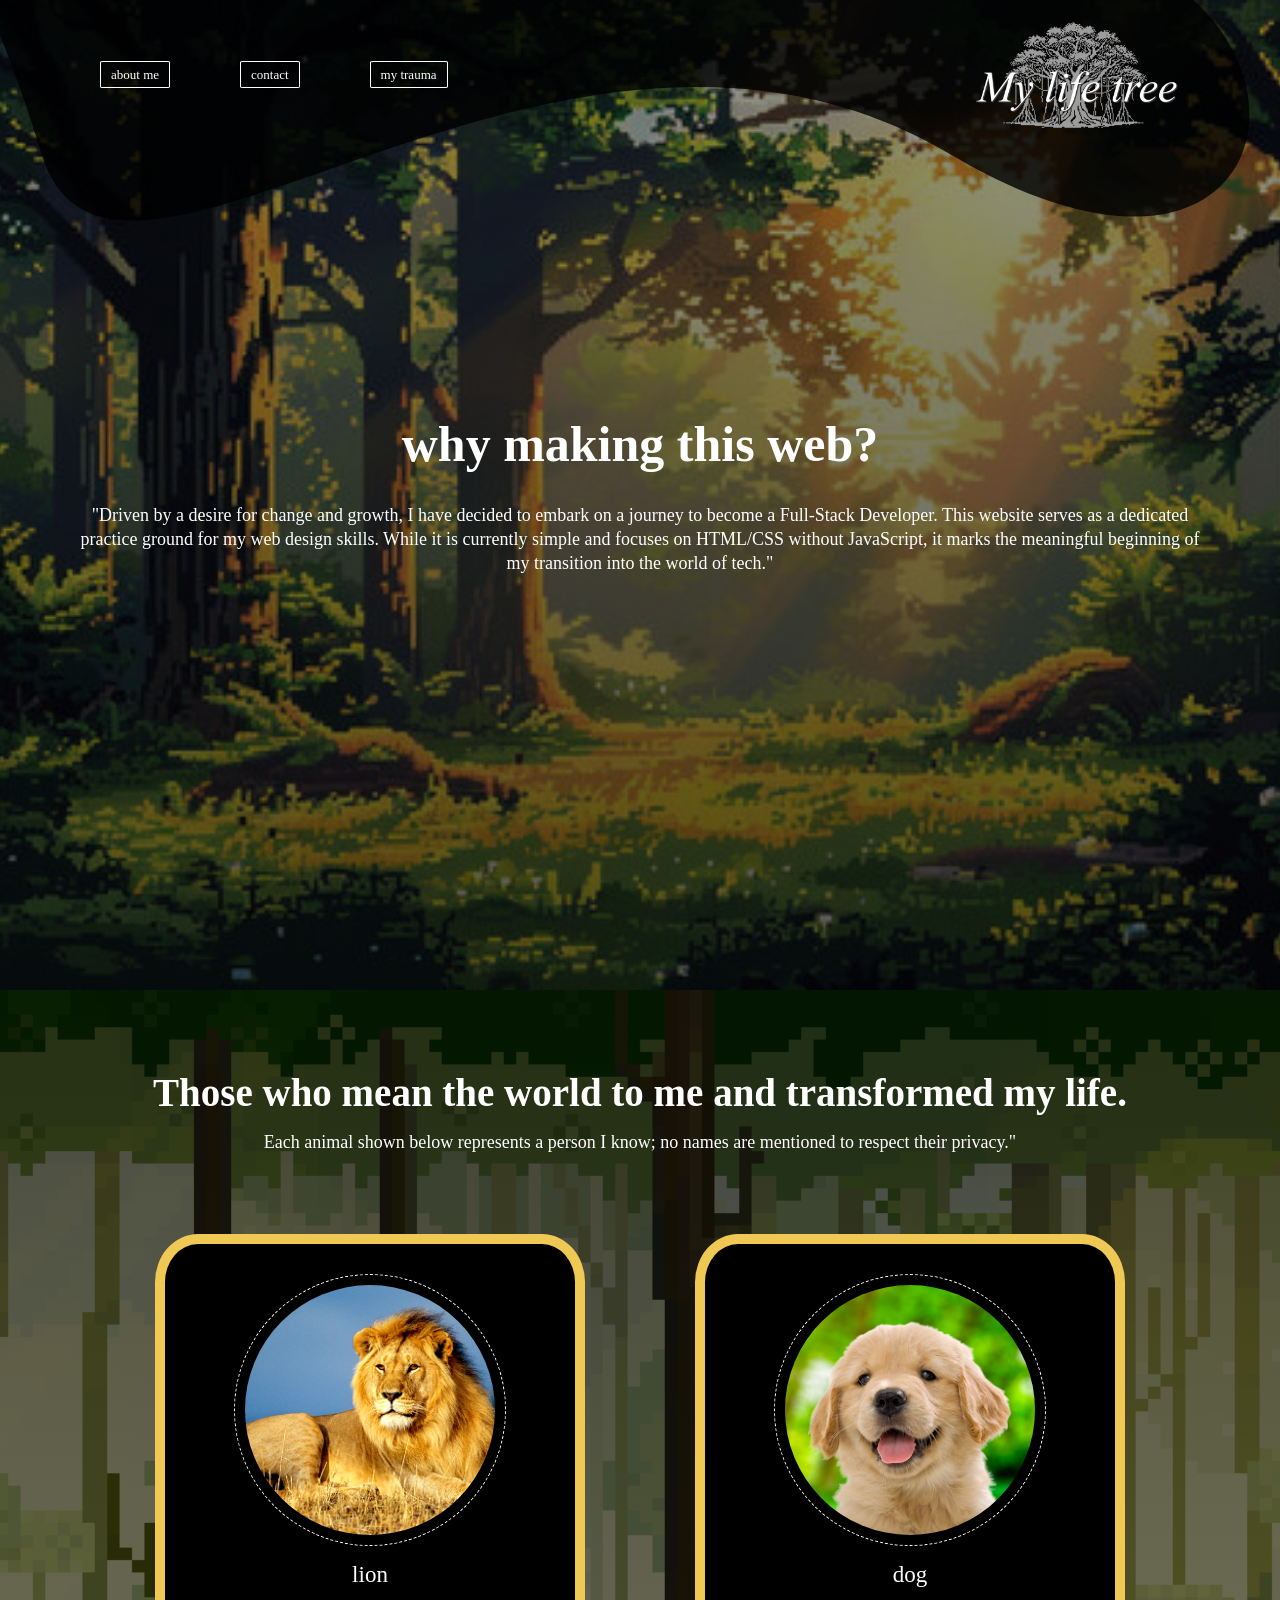
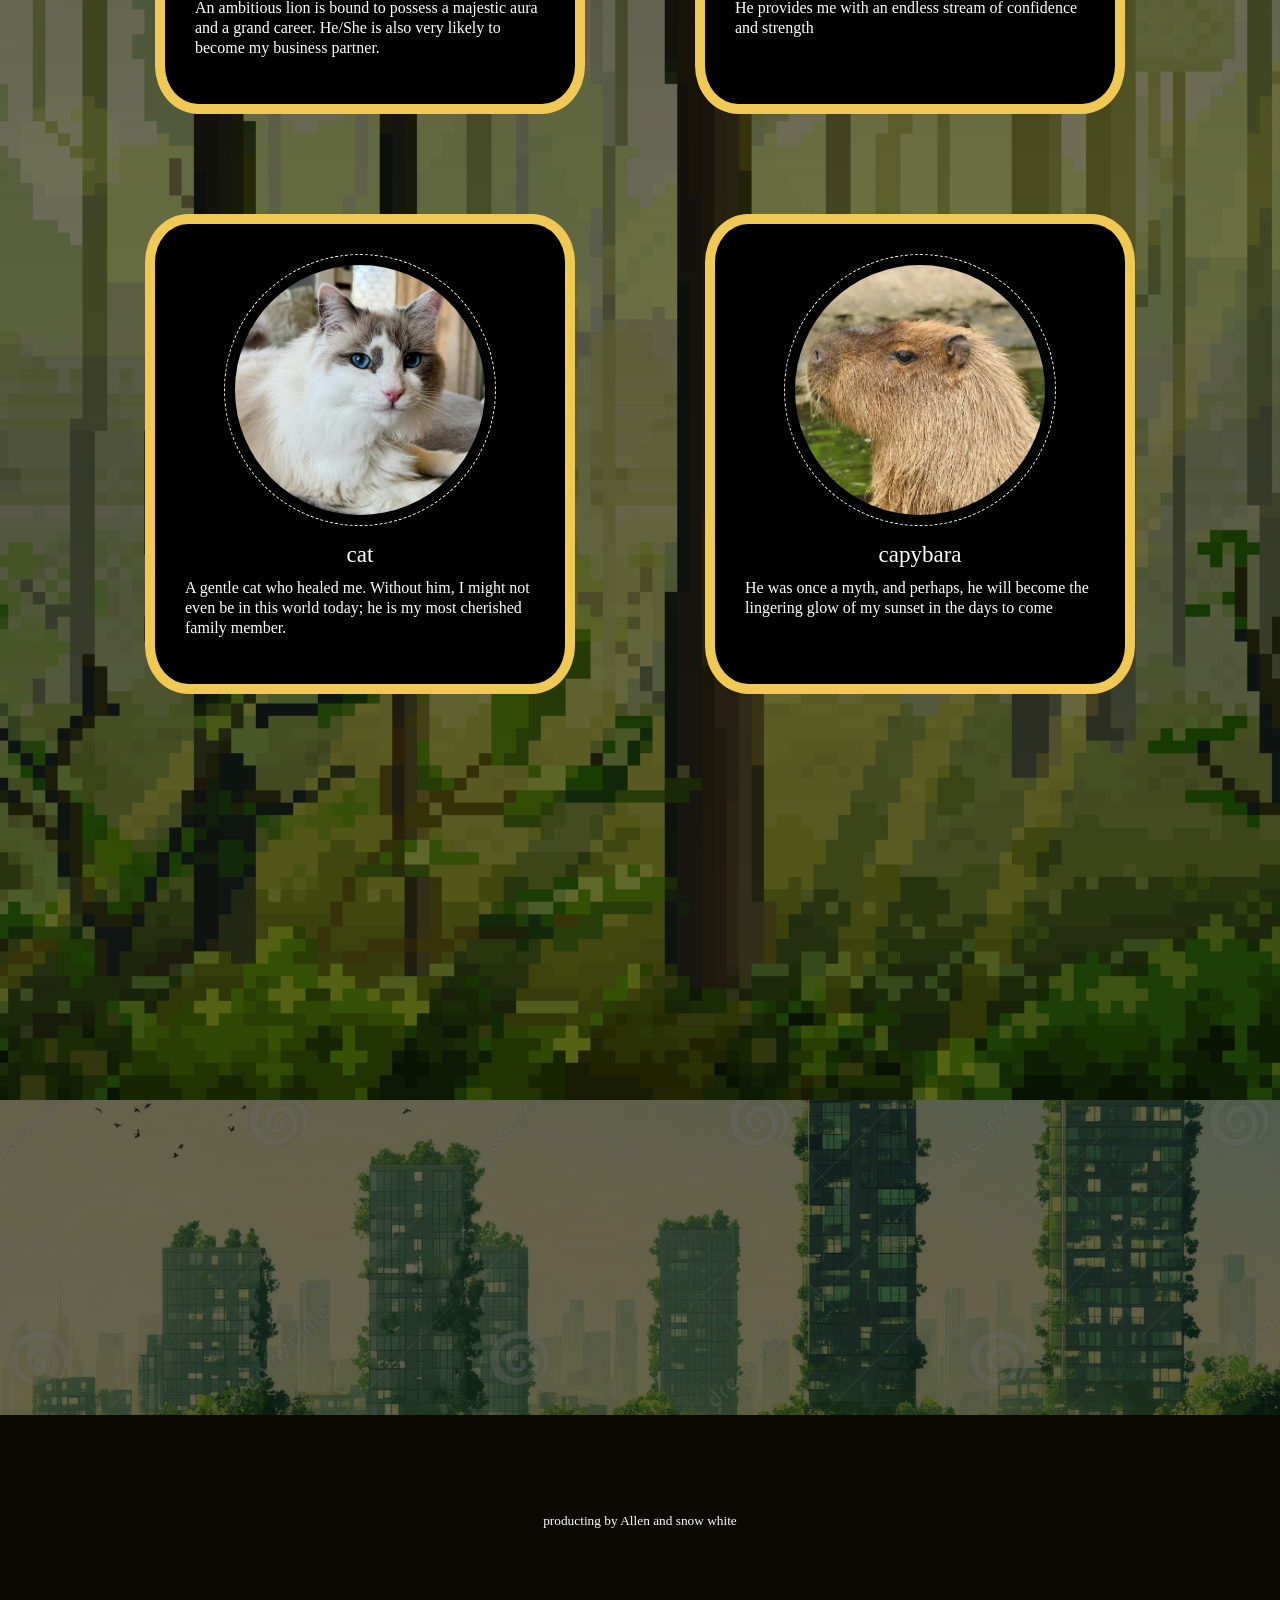
==== index.html @ 518e2465 "fix: rename homepage to index.html for hosting" ====
<!DOCTYPE html>
<html lang="en">
<div class="ovb"></div>
<head>
    <meta charset="UTF-8">
    <meta name="viewport" content="width=device-width, initial-scale=1.0">
    <title>my life tree</title>
    <link rel="stylesheet" href="style.css">
</head>
<body>
    <header>
        <svg class="ft" width="1099" height="243" viewBox="0 0 1099 243" fill="none" xmlns="http://www.w3.org/2000/svg">
        <path d="M61.6087 3.28331C163.109 3.28331 494.609 47.7833 841.609 3.28331C1188.61 -41.2167 1179.61 384.783 841.609 185.283C503.609 -14.2166 121.847 383.148 61.6087 185.283C1.37067 -12.5815 -39.8914 3.28331 61.6087 3.28331Z" fill="black"/>
        </svg>
    
            <nav>
                <h1>My life tree</h1>
                <ul>
                    <li><a href="http://127.0.0.1:5500/about%20me.html">about me</a></li>
                    <li><a href="http://127.0.0.1:5500/contact.html">contact</a></li>
                    <li><a href="http://127.0.0.1:5500/my%20trauma.html">my trauma</a></li>
                </ul>
            </nav>    
    </header>
    <main>
        <section class="wood">
            <h2 class="d">why making this web?</h2>
            <p class="d">"Driven by a desire for change and growth, I have decided to embark on a journey to become a Full-Stack Developer. This website serves as a dedicated practice ground for my web design skills. While it is currently simple and focuses on HTML/CSS without JavaScript, it marks the meaningful beginning of my transition into the world of tech."</p>

        </section>
        <section class="desert">
            <div class="word">
                <h2 class="d">Those who mean the world to me and transformed my life.</h2>
                <p class="d">Each animal shown below represents a person I know; no names are mentioned to respect their privacy."</p>
            </div>  
                <section class="animal-gallery">
                        <div class="first">
                            <article class="left card">
                                <a href="http://127.0.0.1:5500/lion.html" >  
                                    <img src="./image2/lion.png" alt="lion" >
                                </a>   
                                <a href="http://127.0.0.1:5500/line.html">lion</a>
                                <p>An ambitious lion is bound to possess a majestic aura and a grand career. He/She is also very likely to become my business partner.</p>
                            </article>
                            <article class="right card">
                                <a href="http://127.0.0.1:5500/dog.html">
                                    <img src="./image2/dog.webp" alt="dog" >
                                </a>    
                                <a href="http://127.0.0.1:5500/dog.html">dog</a>
                                <p>He provides me with an endless stream of confidence and strength</p>
                            </article>
                        </div>  
                        <div class="second"> 
                            <article class="left card">
                                <a href="http://127.0.0.1:5500/cat.html">    
                                    <img src="./image2/cat.webp" alt="cat" >
                                </a>    
                                <a href="http://127.0.0.1:5500/cat.html">cat</a>
                                <p>A gentle cat who healed me. Without him, I might not even be in this world today; he is my most cherished family member.</p>
                            </article>
                            <article class="right card">
                                <a href="http://127.0.0.1:5500/capybara.html">  
                                    <img src="./image2/Capybara.webp" alt="capybara" >
                                </a>    
                                <a href="http://127.0.0.1:5500/capybara.html">capybara</a>
                                <p>He was once a myth, and perhaps, he will become the lingering glow of my sunset in the days to come</p>
                            </article>
                        </div>    
                </section> 
        </section>
    </main>
    <section class="end">
        <p class="d">As time passes, I seem to have been polished into someone smoother. Despite many unexpected turns, there is no denying that it was these accidents and the animals that assembled me into who I am today.</p>
    </section>
    <footer>
        <p><small>producting by Allen and snow white</small></p>
    </footer>
    <script src="lifetree.js"></script>    
</body>
</html>
---- style.css ----
*{padding: 0px;
margin: 0px;}
p{
    line-height: 24px;
}
.animal-gallery p{
    line-height: 20px;
}
header {
    /*background-color: rgb(1, 0, 0,0.85);*/
    width: 100%;
    position: fixed;
    z-index: 100;
}
header svg{
    margin: 0px;
    padding: 0px;
    position: absolute;
    top:-270px;
    left: -30px;
    width:100vw;
    height: 700px;
    z-index: 99;
    filter: opacity(80%);
    pointer-events: none;
}
header nav{
    position: relative;
    z-index: 101;
    display: flex;
    align-items: center;
    justify-content: space-between;
    flex-direction: row-reverse;
    padding: 5px 100px;
}
header a{
    color: white;
    border: white 0.5px solid;
    border-radius: 5%;
    padding: 5px 10px;
    text-decoration: none;
    font-size: 13px;
}
header a:hover{text-decoration: underline;}

header ul{
    display: flex;
    list-style: none;
    gap:70px;
    cursor: pointer;
    
}

header h1{
    color: rgba(109, 107, 105,0);
    font-size: 60px;
    background-image: url(/image2/title.png);
    background-size:contain ;
    background-repeat:no-repeat ;
    background-position: center;
    width: 210px;
    /*filter: opacity(80%);*/
}

.wood h2{
    font-size: 50px;
}
.wood {
    color: white;
    height: 110vh;
    background-image:linear-gradient(rgba(0,0,0,0.4),rgba(0,0,0,0.65)),url("image2/360_F_828985104_2P8aeB2vhLSOSJqbBpKOfpH0wYdKN1Qn.jpg");
    background-repeat:no-repeat ;
    background-size:cover;
    background-position: center;
    display: flex;
    align-items: center;
    flex-direction: column;
    justify-content: center;
    gap:30px;
    padding:0px 80px ;
     
}
.desert{
    color: white;
    background-image: linear-gradient(rgba(0,0,0,0.65),rgba(0,0,0,0.4)),url("image2/5zxpyprbftpd1.png");    
    height: 190vh; 
    background-repeat:no-repeat ;
    background-position:center ;
    background-size:cover ;
}
.desert h2{
    font-size: 39px;
}
.desert div.word{
    display: flex;
    flex-direction: column;
    justify-content:start;
    align-items:center;
    padding:80px 50px 30px;
    gap: 15px;
}
.animal-gallery{
    display: flex;
    flex-direction: column;
    position: relative;
}
.animal-gallery img{
    padding: 10px;
    height:250px;
    width: 250px;
    object-fit: cover;
    border-radius: 50%;
    border: white 1.5px dashed;
    transition: transform 0.3s ease;
    cursor: pointer;
}
.animal-gallery img:hover{
    transform: scaleX(1.1);
}
.animal-gallery article{
    display: flex;
    flex-direction: column;
    align-items: center;
    border: #f0c954 10px solid;
    padding: 30px;
    margin: 30px 50px;
    gap: 10px;
    /*width: 80%;           /* 讓盒子跟著螢幕大小縮放 */
    /*max-width: 350px;     /* 但最寬不要超過 450px */
    width:350px;
    height: 400px;
    border-radius: 10%;
    background-color: black;
}



.first{
    display: flex;
    flex-direction: row;
    justify-content: center;
    align-items: center;
    padding: 10px;
    gap: 10px;
    margin: 10px;
}
.second{
    display: flex;
    flex-direction: row;
    justify-content:center;
    align-items: center;
    padding: 10px;
    gap: 30px;
    margin: 10px;
}
.end{
    color: white;
    height: 35vh;
    background-image:linear-gradient(rgba(0,0,0,0.6),rgba(0,0,0,0.6)),url("image2/overgrown-city-skyline-sunset-pixel-art-365311938.jpg");
    background-repeat:no-repeat ;
    background-size:cover;
    background-position: center;
    display: flex;
    align-items: center;
    flex-direction: column;
    justify-content: center;
    padding:0px 80px; ;
}
.end p{
    font-size: 20px;
    text-align: center;
}
.wood p{
    font-size: 18px;
    text-align: center;
}
.word p
{font-size: 18px;}
article a{
    font-size: 23px;
    text-decoration: none;
    color: white;
}
article a:hover{
    text-decoration: underline;
}
footer{
    height: 20vh;
    background-color: rgb(11, 9, 1);
    color: white;
    display: flex;
    padding: 15px;
    flex-direction: column;
    justify-content: center;
    align-items: center;
}
footer.animal{
    height: 10vh;
    background-color: black;
    display: flex;
    flex-direction: column;
    align-items: center;
    
}

footer.animal a{
    color: white;
    border: white 0.5px solid;
    border-radius: 5%;
    padding: 5px 10px;
    text-decoration: none;
    font-size: 13px;
}
footer.animal a:hover{
    text-decoration: underline;
}

section.son_page{
    color:white ;
    height: 135vh;
    background-image: linear-gradient(rgba(0,0,0,0.3),rgba(0,0,0,0.3)),url("image2/bg.webp");
    background-repeat: no-repeat;
    background-position:center ;
    background-size: cover;
    display: flex;
    flex-direction: column;
    align-items: center;
    justify-content: center;
}
section.son_page_demo{
    color:white ;
    height: 135vh;
    background-image: linear-gradient(rgba(0,0,0,0.3),rgba(0,0,0,0.3)),url("image2/Ancient-Ruins-in-the-Woods.png");
    background-repeat: no-repeat;
    background-position:center ;
    background-size: cover;
    display: flex;
    flex-direction: column;
    align-items: center;
    justify-content: center;
}
article.ani_img{
    display: flex;
    flex-direction: column;
    align-items: center;
    text-align: center;
    padding: 30px;
    gap: 27px;
    margin: 30px;
}
.ani_img img{
    width: 400px;
    height: 500px;
    object-fit: cover;
    transition: transform 0.3s ease;
    border: rgb(251, 244, 144) 2px double;
}
.img-box {
    width: 400px;
    height: 500px; 
    overflow: hidden; /* 關鍵魔法：超出相框的通通藏起來！ */ /* (選用) 如果你想要圖片有圓角可以加這行 */
    border: rgb(251, 244, 144) 2px double;
    transition: transform 0.3s ease;
    
}

.img-box img {
    width: 400px;
    height: 500px;
    transform: scale(1.15) translateZ(0); /* 放大圖片，把下面浮水印擠到相框外面 */ /* 讓圖片從「中上」開始放大，這樣底部被擠出去的部分會最多 */

}
.ani_img img:hover{
    transform: scale(1.1) translateZ(0);
    cursor: pointer;
    
    will-change: transform;
}
.img-box:hover{
    transform: scale(1.1) translateZ(0);
    will-change: transform
}
.introduction_box{
    position: absolute;
    background-image: linear-gradient(rgba(0,0,0,0.15),rgba(0,0,0,0.15)),url("image2/pngtree-scroll-paper-in-pixel-art-style-png-image_15040538.png");
    background-repeat: no-repeat;
    background-position: center;
    background-size: 185% auto;
    display: flex;
    flex-direction: column;
    display: grid; 
    place-items: center;
    z-index: 90;
    width: 535px;
    height: 600px;
    padding: 60px ;
    opacity: 0;
    transform: translate(-100%);
}
.introduction_box p{
    color: black;
    font-size: 25px;
    letter-spacing: 0.5px;
    line-height: 50px;
    text-align: center;
    word-spacing: 1.5px;
    margin: 50px;
}
.introduction_box button{
    width: 54px;
    height: 25px;
    background-color: #a6651c;
    color: white;
    transform: translate(-100%);
    opacity: 0;
    cursor: pointer;
    font-size:13px;
    letter-spacing: 0.7px;
}
.overlay{
    z-index: 85;
    background-color: rgb(0, 0, 0,0.6);
    position: fixed;
    left: 0;
    top: 0;
    width: 100vw;
    height: 100vh;
    pointer-events: none;
    opacity: 0;
}
.os{
    opacity: 1;
    pointer-events:all;
}

.show-animation{
  /* 執行 bounceSlideIn 動畫，時間 1 秒，ease-out（先快後慢），最後定格在 100% 狀態 */
    animation: bounceSlideIn 1s ease-out forwards;
}
/*.left{
    opacity: 0;
    transform: translateX(-100%);
}
.right{
    opacity: 0;
    transform: translateX(100%);
}
.card{
    transition: all 0.8 cubic-bezier(0.25,0.46,0.45,0.94);
}
.cs{
    opacity: 1;
    transform: translateX(0%);
}*/
.left{
    opacity: 0;
    pointer-events: none;
    
}
.right{
    opacity: 0;
    pointer-events: none;
}
.la{
    animation: cardl 1s ease-out forwards;
    pointer-events: all;
}
.ra{
    animation: cardr 1s ease-out forwards;
    pointer-events: all;
}
.d{opacity: 0;}
.all_text{
    animation: appear 1.5s linear forwards;
}
/*.hani{
    opacity: 0;
    animation: appear 1s ease-out forwards;
}
.pani{
    opacity: 0;
    animation: appear 1s linear forwards;
}*/
.ovb{
    z-index: 999;
    position: absolute;
    pointer-events: none;
    width: 100vw;
    height: 147vh;
    background-color: rgba(0,0,0,0.6);
    opacity: 1;
}
.ovb_anime{
    animation: disappear 0.8s linear forwards;
}
@keyframes disappear{
    0%{opacity: 1;}
    100%{opacity: 0;}
}
@keyframes appear{
    0%{opacity: 0;}
    100%{opacity: 1;}
}

@keyframes cardl{
    0%{opacity: 0;transform: translateX(-100%);}
    100%{opacity: 1;transform: translateX(0%);}
}
@keyframes cardr{
    0%{opacity: 0;transform: translateX(100%);}
    100%{opacity: 1;transform: translateX(0%);}
}

@keyframes bounceSlideIn{
    0%{opacity: 0;transform: translateY(-100%);}
    60% {
        opacity: 100%;
        transform: translateY(0); /* 撞擊終點 (0) */
    }
    75% {
        transform: translateY(-20px); /* 🌟 第一次彈起 (向上移動 20px) */
    }
    90% {
        transform: translateY(0); /* 回到終點 */
    }
    95% {
        transform: translateY(-5px); /* 🌟 第二次微彈 (向上移動 5px) */
    }
    100% {
        opacity: 100%;
        transform: translateY(0); /* 最後定格在終點 */
    }
}
.show-button{
    animation: fadeIn 1s linear forwards;
}
@keyframes fadeIn{
    0%{opacity: 0;transform: translateY(0)}
    100%{opacity: 1;transform: translateY(0)}
}

/*響應式設計*/
@media (max-width: 1000px){
    header svg{
        filter: opacity(0%);
    }
    header {
        background-color: rgba(1, 0, 0,0.85);
        width: 100%;
        height: 20vh;
        display: flex;
        align-items: center;
        justify-content: space-around;
    }

    header ul{
        font-size: 5px;
        gap: 20px;
    }
    header nav{
        padding: 20px 20px;
        gap: 50px;
    }
    .wood h2{
        font-size: 35px;
    }
    .desert h2{
        font-size: 35px;
        text-align: center;
    }
    .wood p{
        font-size: 16px;
    }
    .desert p{
        font-size: 16px;
        text-align: center;
    }
    .end p{
        font-size: 16px;
    }
    .first{
        display: flex;
        flex-direction: column;
    }
    .second{
        display: flex;
        flex-direction: column;
    }
    .animal-gallery article{
        width: 300px;
        height: 350px;
        padding: 30px;
        gap: 13px;
    }
    .animal-gallery img{
        width: 200px;
        height: 200px;
        object-fit: cover;
    }
    .desert{
        height: 310vh;
    }
    .wood{
        height: 120vh;
    }
    .ani_img img{
        width: 260px;
        height: 325px;
    }
    .img-box{
        width: 260px;
        height: 325px;
    }
    .introduction_box{
        width: 375px;
        height: 435px;
        
    }
    .introduction_box p{
        font-size: 20px;
        line-height: 30px;
        word-spacing: 2px;
    }   
       

}
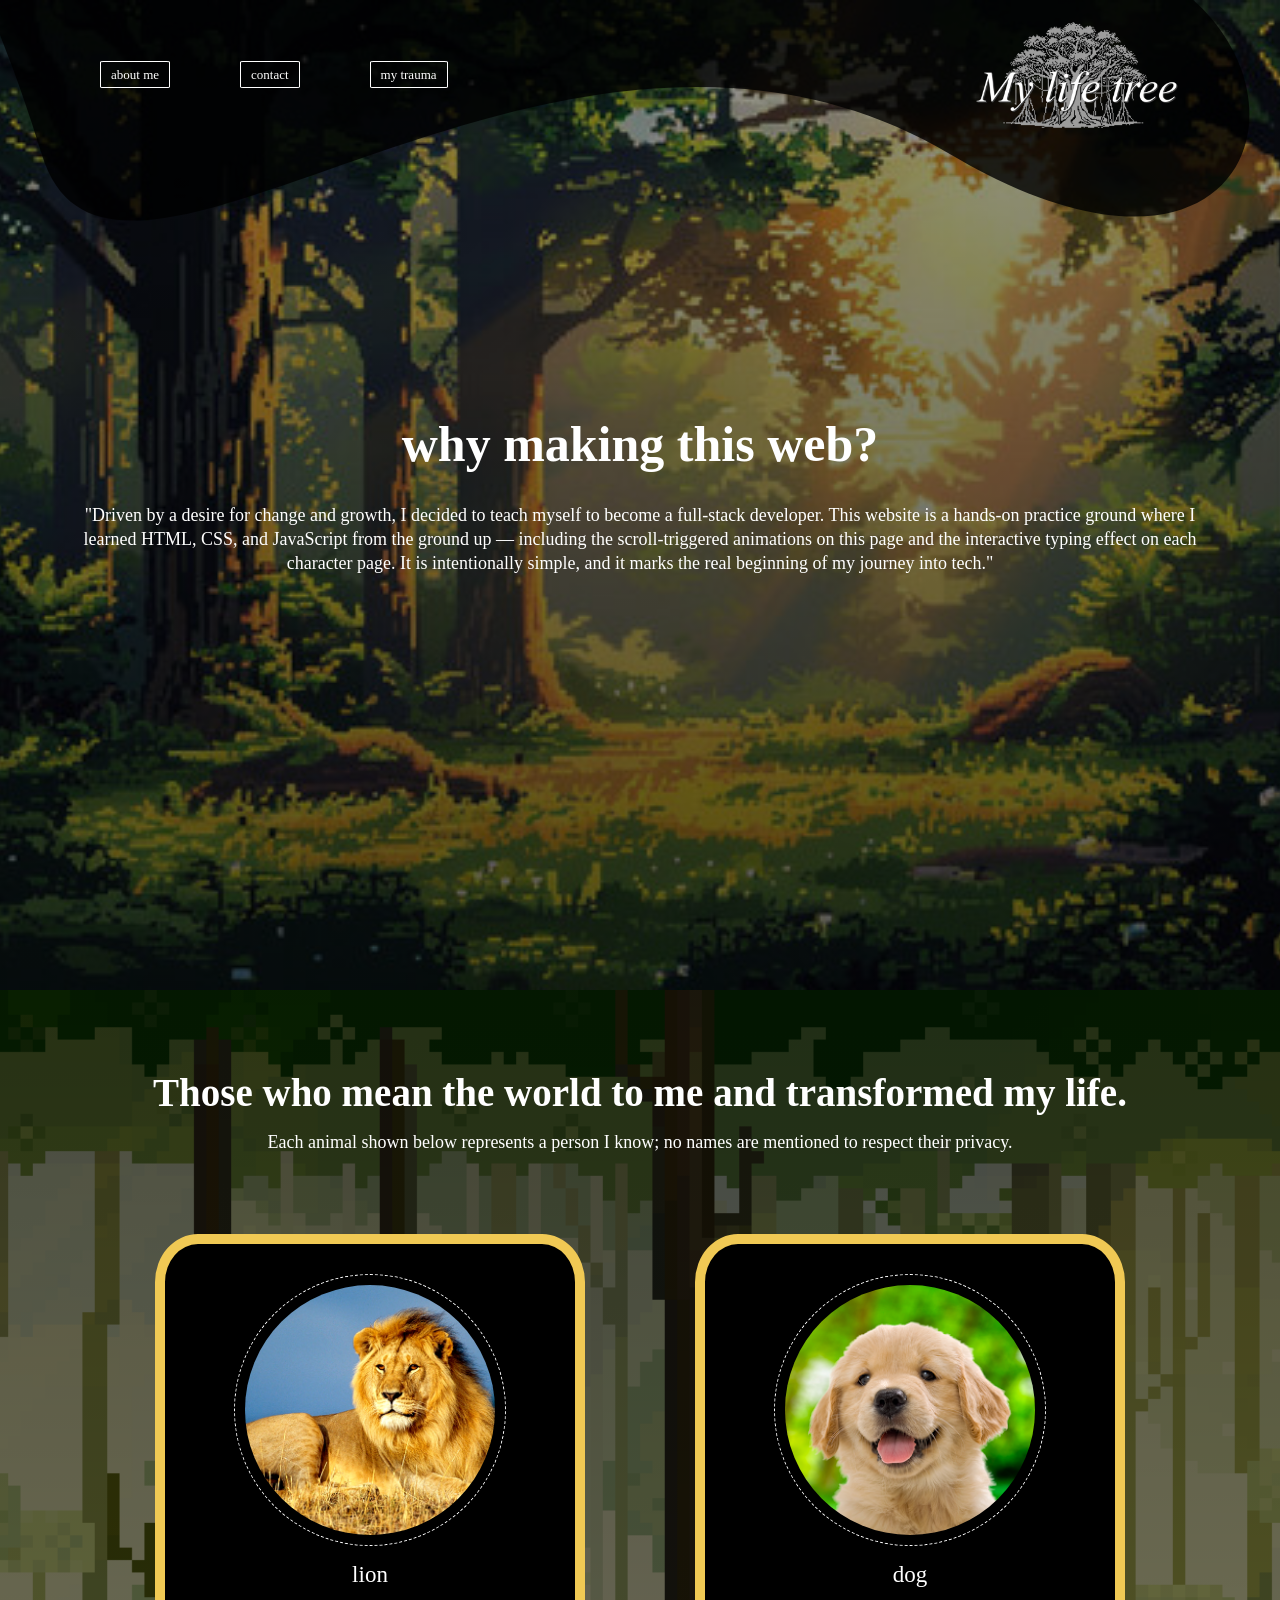
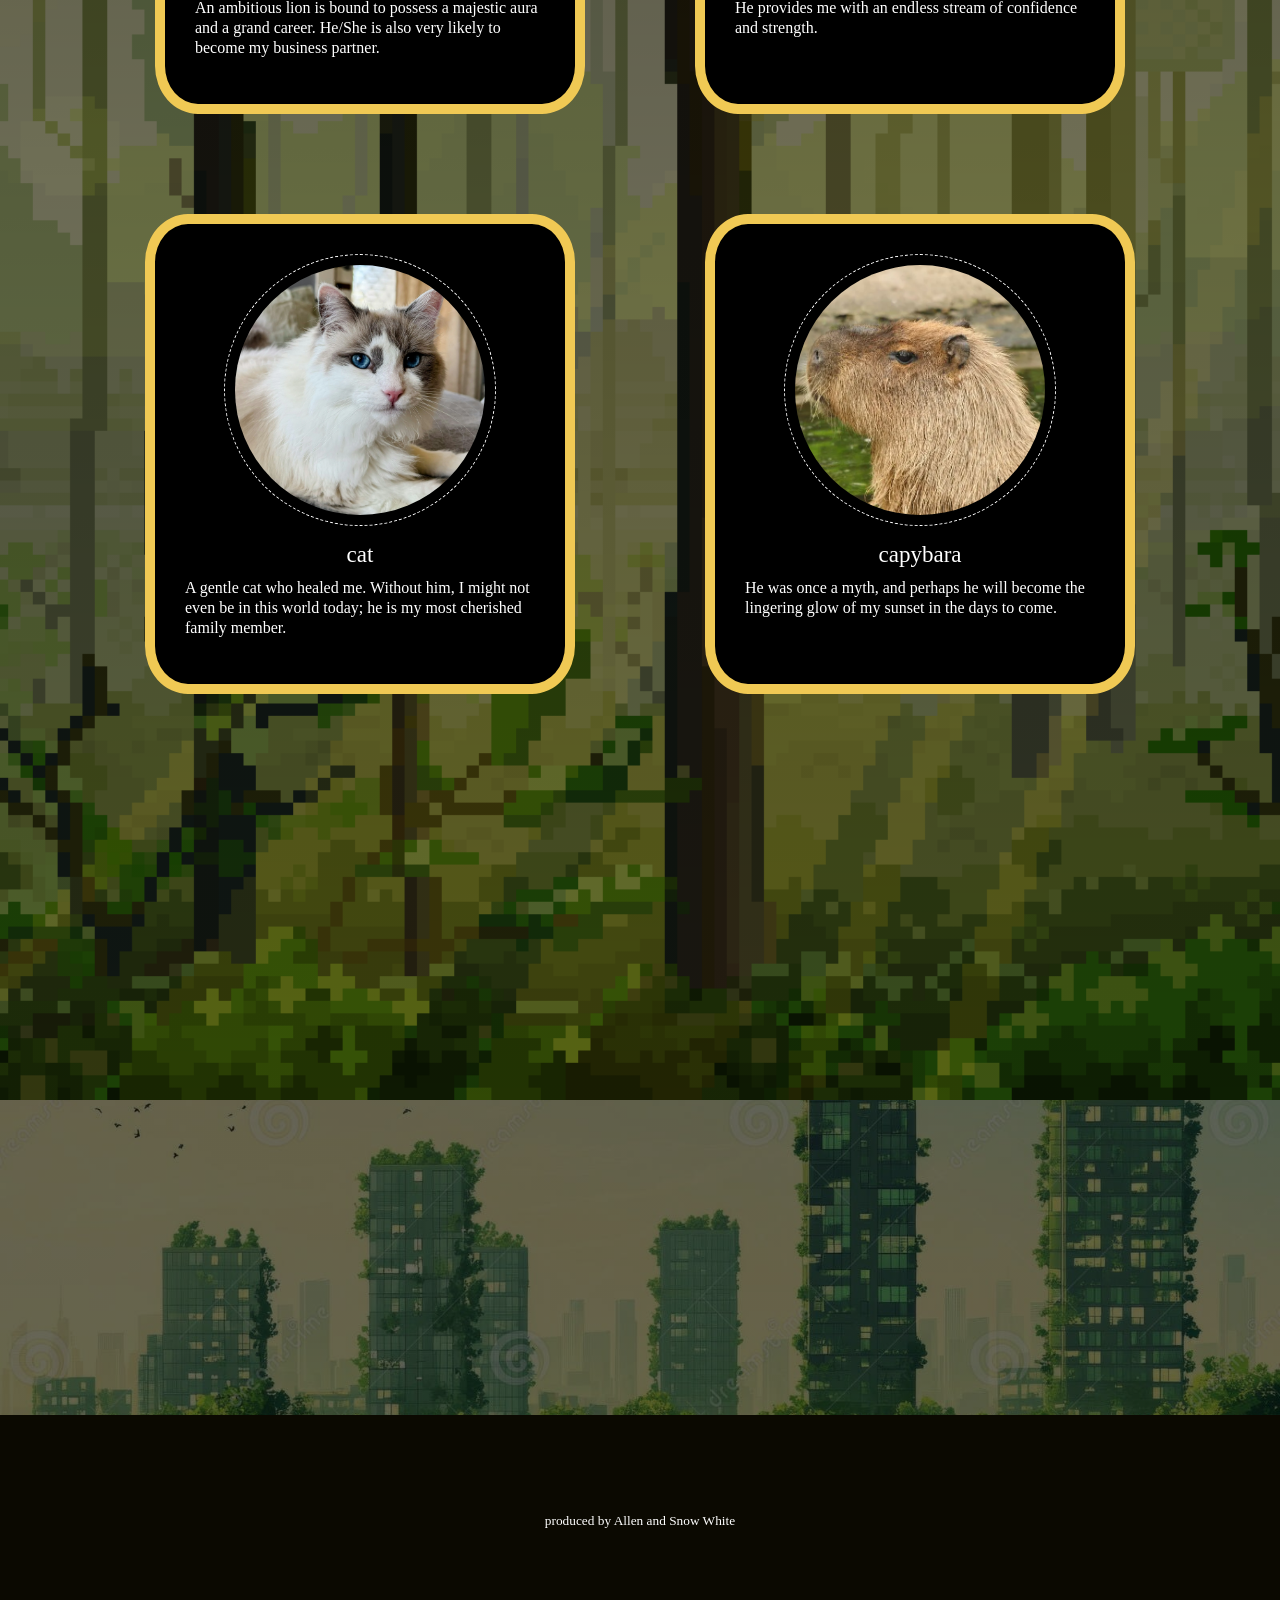
==== commit f010f548: "Update website with refined files" ====
--- a/index.html
+++ b/index.html
@@ -1,13 +1,13 @@
 <!DOCTYPE html>
 <html lang="en">
-<div class="ovb"></div>
 <head>
     <meta charset="UTF-8">
     <meta name="viewport" content="width=device-width, initial-scale=1.0">
-    <title>my life tree</title>
+    <title>My Life Tree</title>
     <link rel="stylesheet" href="style.css">
 </head>
 <body>
+    <div class="ovb"></div>
     <header>
         <svg class="ft" width="1099" height="243" viewBox="0 0 1099 243" fill="none" xmlns="http://www.w3.org/2000/svg">
         <path d="M61.6087 3.28331C163.109 3.28331 494.609 47.7833 841.609 3.28331C1188.61 -41.2167 1179.61 384.783 841.609 185.283C503.609 -14.2166 121.847 383.148 61.6087 185.283C1.37067 -12.5815 -39.8914 3.28331 61.6087 3.28331Z" fill="black"/>
@@ -16,64 +16,64 @@
             <nav>
                 <h1>My life tree</h1>
                 <ul>
-                    <li><a href="http://127.0.0.1:5500/about%20me.html">about me</a></li>
-                    <li><a href="http://127.0.0.1:5500/contact.html">contact</a></li>
-                    <li><a href="http://127.0.0.1:5500/my%20trauma.html">my trauma</a></li>
+                    <li><a href="about-me.html">about me</a></li>
+                    <li><a href="contact.html">contact</a></li>
+                    <li><a href="my-trauma.html">my trauma</a></li>
                 </ul>
             </nav>    
     </header>
     <main>
         <section class="wood">
             <h2 class="d">why making this web?</h2>
-            <p class="d">"Driven by a desire for change and growth, I have decided to embark on a journey to become a Full-Stack Developer. This website serves as a dedicated practice ground for my web design skills. While it is currently simple and focuses on HTML/CSS without JavaScript, it marks the meaningful beginning of my transition into the world of tech."</p>
+            <p class="d">"Driven by a desire for change and growth, I decided to teach myself to become a full-stack developer. This website is a hands-on practice ground where I learned HTML, CSS, and JavaScript from the ground up — including the scroll-triggered animations on this page and the interactive typing effect on each character page. It is intentionally simple, and it marks the real beginning of my journey into tech."</p>
 
         </section>
         <section class="desert">
             <div class="word">
                 <h2 class="d">Those who mean the world to me and transformed my life.</h2>
-                <p class="d">Each animal shown below represents a person I know; no names are mentioned to respect their privacy."</p>
+                <p class="d">Each animal shown below represents a person I know; no names are mentioned to respect their privacy.</p>
             </div>  
                 <section class="animal-gallery">
                         <div class="first">
                             <article class="left card">
-                                <a href="http://127.0.0.1:5500/lion.html" >  
+                                <a href="lion.html">  
                                     <img src="./image2/lion.png" alt="lion" >
                                 </a>   
-                                <a href="http://127.0.0.1:5500/line.html">lion</a>
+                                <a href="lion.html">lion</a>
                                 <p>An ambitious lion is bound to possess a majestic aura and a grand career. He/She is also very likely to become my business partner.</p>
                             </article>
                             <article class="right card">
-                                <a href="http://127.0.0.1:5500/dog.html">
+                                <a href="dog.html">
                                     <img src="./image2/dog.webp" alt="dog" >
                                 </a>    
-                                <a href="http://127.0.0.1:5500/dog.html">dog</a>
-                                <p>He provides me with an endless stream of confidence and strength</p>
+                                <a href="dog.html">dog</a>
+                                <p>He provides me with an endless stream of confidence and strength.</p>
                             </article>
                         </div>  
                         <div class="second"> 
                             <article class="left card">
-                                <a href="http://127.0.0.1:5500/cat.html">    
+                                <a href="cat.html">    
                                     <img src="./image2/cat.webp" alt="cat" >
                                 </a>    
-                                <a href="http://127.0.0.1:5500/cat.html">cat</a>
+                                <a href="cat.html">cat</a>
                                 <p>A gentle cat who healed me. Without him, I might not even be in this world today; he is my most cherished family member.</p>
                             </article>
                             <article class="right card">
-                                <a href="http://127.0.0.1:5500/capybara.html">  
+                                <a href="capybara.html">  
                                     <img src="./image2/Capybara.webp" alt="capybara" >
                                 </a>    
-                                <a href="http://127.0.0.1:5500/capybara.html">capybara</a>
-                                <p>He was once a myth, and perhaps, he will become the lingering glow of my sunset in the days to come</p>
+                                <a href="capybara.html">capybara</a>
+                                <p>He was once a myth, and perhaps he will become the lingering glow of my sunset in the days to come.</p>
                             </article>
                         </div>    
                 </section> 
         </section>
     </main>
     <section class="end">
-        <p class="d">As time passes, I seem to have been polished into someone smoother. Despite many unexpected turns, there is no denying that it was these accidents and the animals that assembled me into who I am today.</p>
+        <p class="d">As time passes, I seem to have been polished into someone smoother. Despite many unexpected turns, there is no denying that it was these accidents and these animals that assembled me into who I am today.</p>
     </section>
     <footer>
-        <p><small>producting by Allen and snow white</small></p>
+        <p><small>produced by Allen and Snow White</small></p>
     </footer>
     <script src="lifetree.js"></script>    
 </body>
--- a/style.css
+++ b/style.css
@@ -54,7 +54,7 @@
 header h1{
     color: rgba(109, 107, 105,0);
     font-size: 60px;
-    background-image: url(/image2/title.png);
+    background-image: url(image2/title.png);
     background-size:contain ;
     background-repeat:no-repeat ;
     background-position: center;
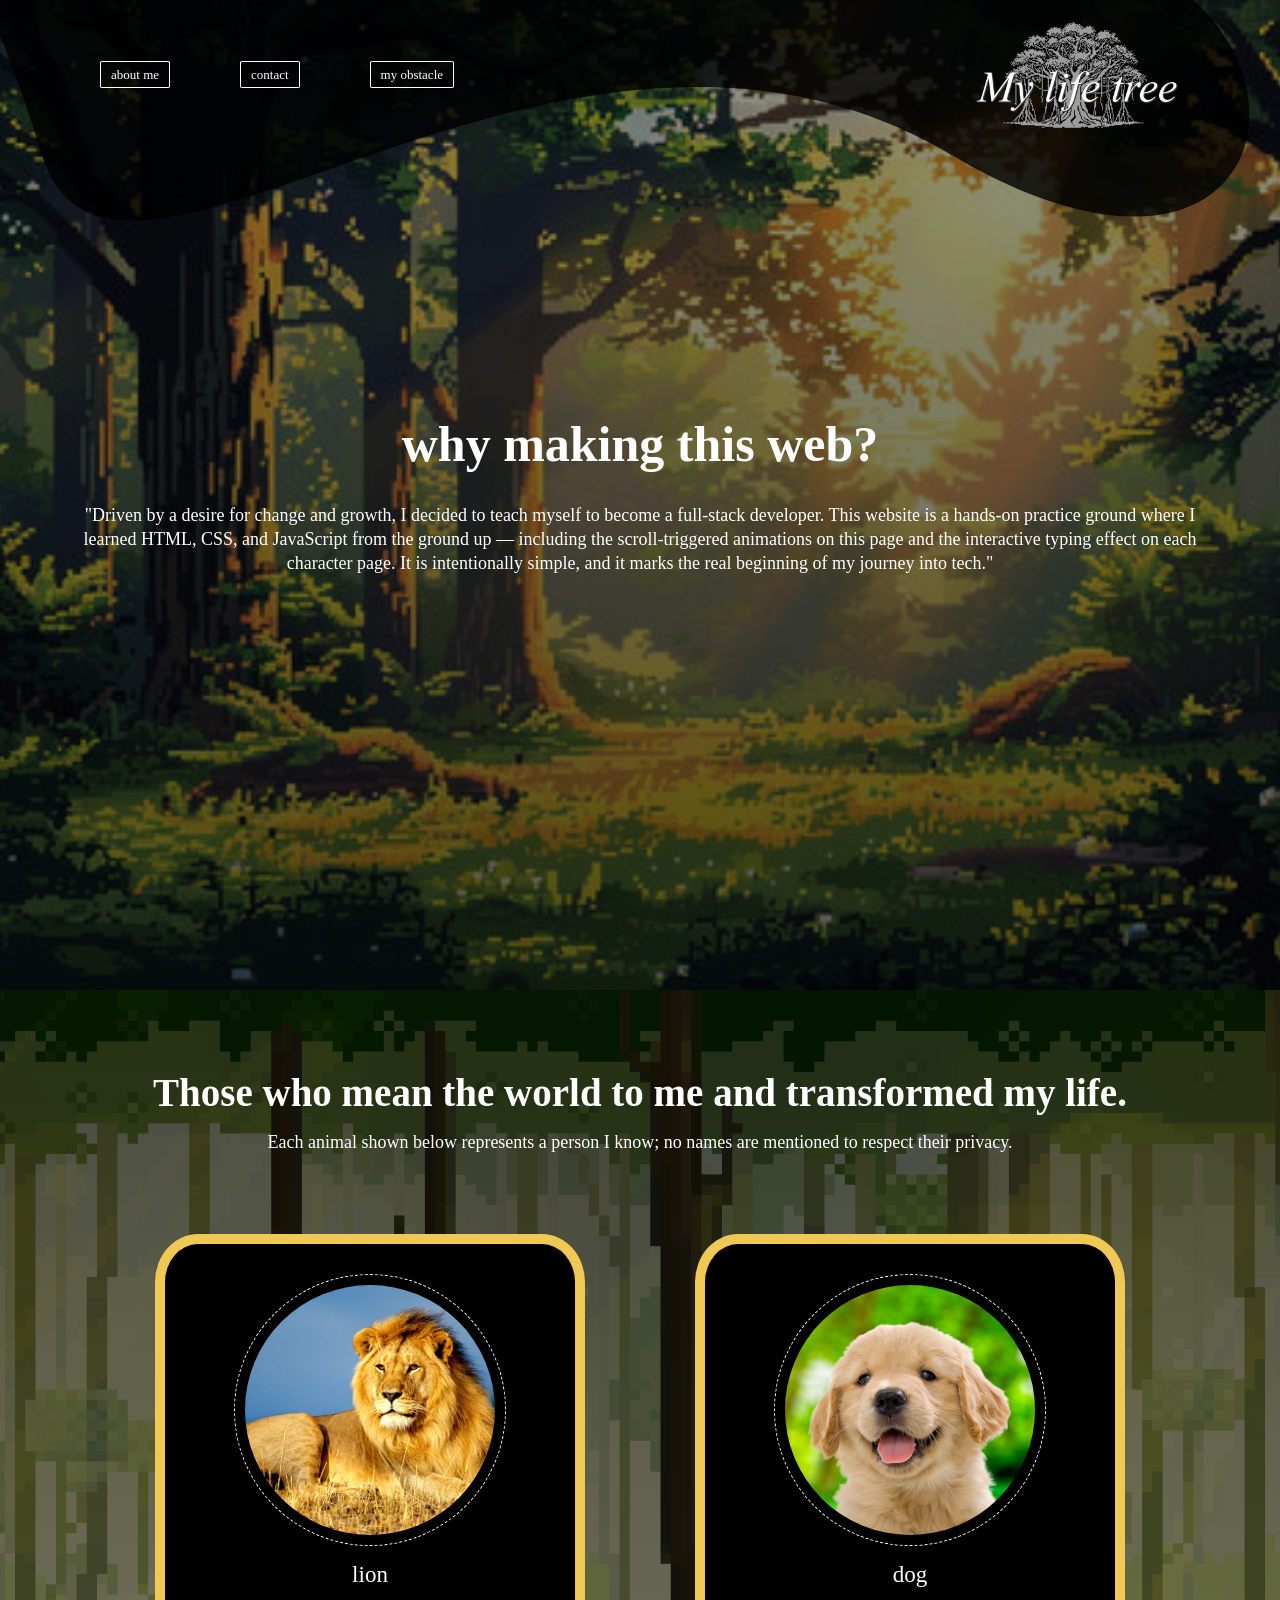
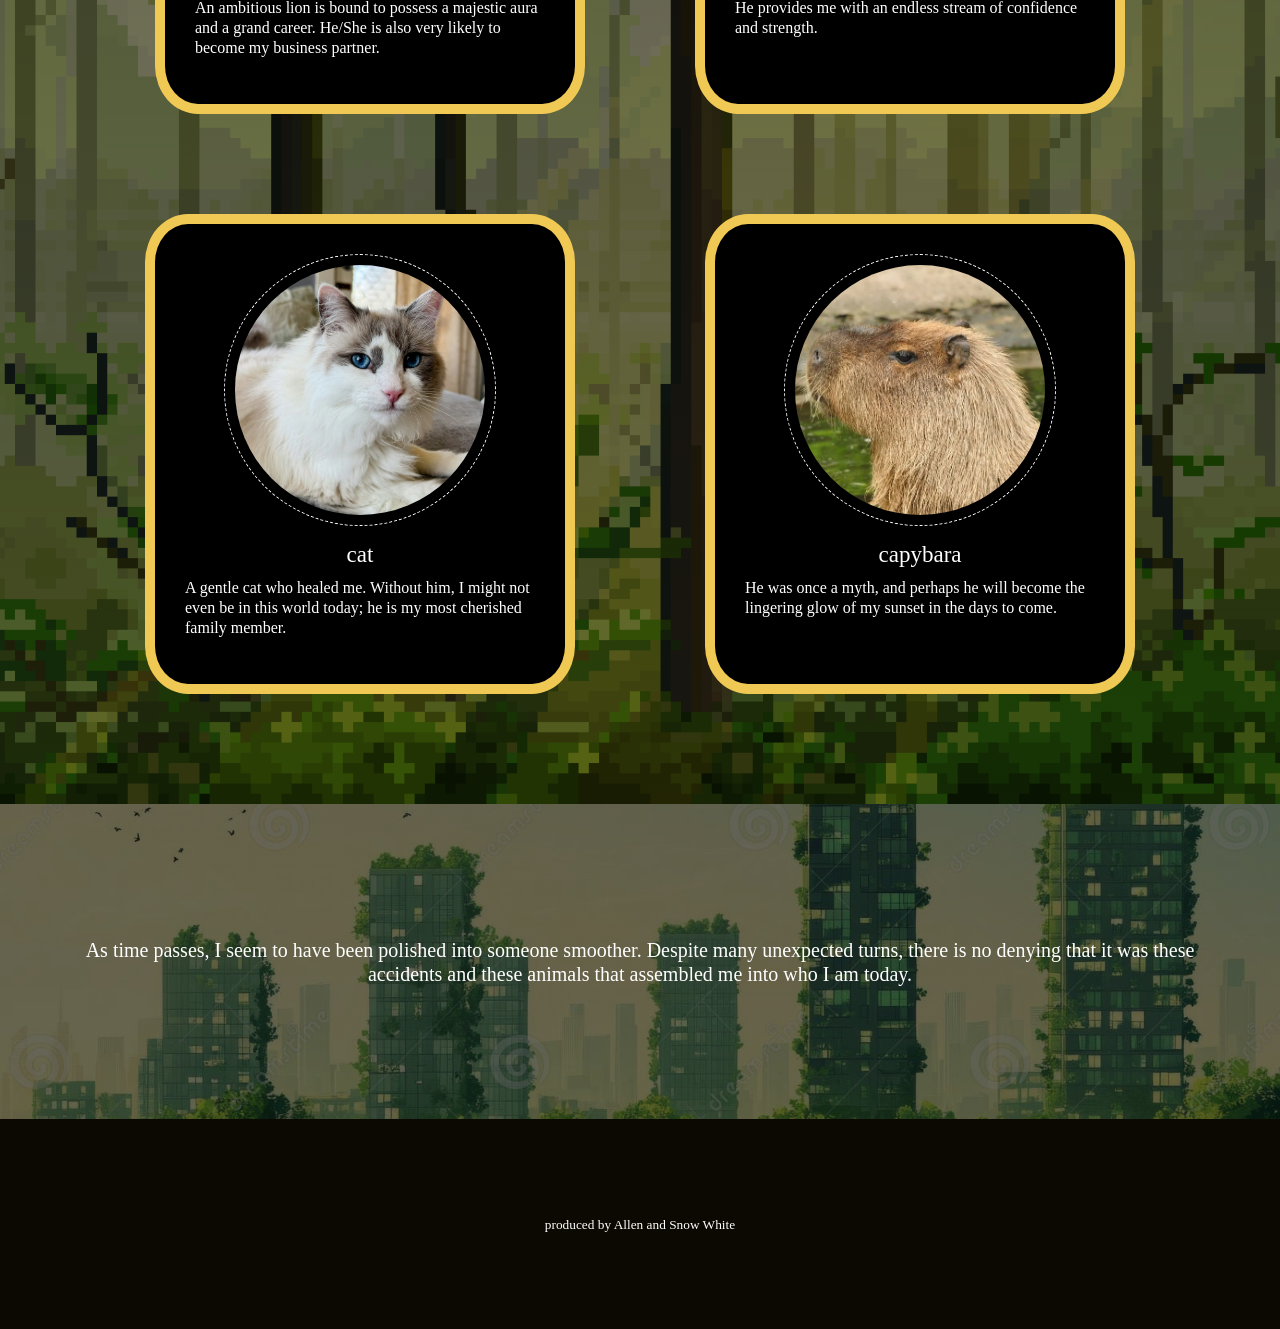
==== commit b0165391: "Update all modified website files" ====
--- a/index.html
+++ b/index.html
@@ -18,7 +18,7 @@
                 <ul>
                     <li><a href="about-me.html">about me</a></li>
                     <li><a href="contact.html">contact</a></li>
-                    <li><a href="my-trauma.html">my trauma</a></li>
+                    <li><a href="my-trauma.html">my obstacle</a></li>
                 </ul>
             </nav>    
     </header>
--- a/style.css
+++ b/style.css
@@ -67,7 +67,7 @@
 }
 .wood {
     color: white;
-    height: 110vh;
+    min-height: 110vh;
     background-image:linear-gradient(rgba(0,0,0,0.4),rgba(0,0,0,0.65)),url("image2/360_F_828985104_2P8aeB2vhLSOSJqbBpKOfpH0wYdKN1Qn.jpg");
     background-repeat:no-repeat ;
     background-size:cover;
@@ -82,8 +82,9 @@
 }
 .desert{
     color: white;
-    background-image: linear-gradient(rgba(0,0,0,0.65),rgba(0,0,0,0.4)),url("image2/5zxpyprbftpd1.png");    
-    height: 190vh; 
+    background-image: linear-gradient(rgba(0,0,0,0.65),rgba(0,0,0,0.4)),url("image2/5zxpyprbftpd1.png");
+    min-height: 100vh;
+    padding-bottom: 60px;
     background-repeat:no-repeat ;
     background-position:center ;
     background-size:cover ;
@@ -128,7 +129,8 @@
     /*width: 80%;           /* 讓盒子跟著螢幕大小縮放 */
     /*max-width: 350px;     /* 但最寬不要超過 450px */
     width:350px;
-    height: 400px;
+    min-height: 400px;
+    height: auto;
     border-radius: 10%;
     background-color: black;
 }
@@ -488,7 +490,8 @@
     }
     .animal-gallery article{
         width: 300px;
-        height: 350px;
+        min-height: 350px;
+        height: auto;
         padding: 30px;
         gap: 13px;
     }
@@ -498,7 +501,8 @@
         object-fit: cover;
     }
     .desert{
-        height: 310vh;
+        min-height: 100vh;
+        height: auto;
     }
     .wood{
         height: 120vh;
